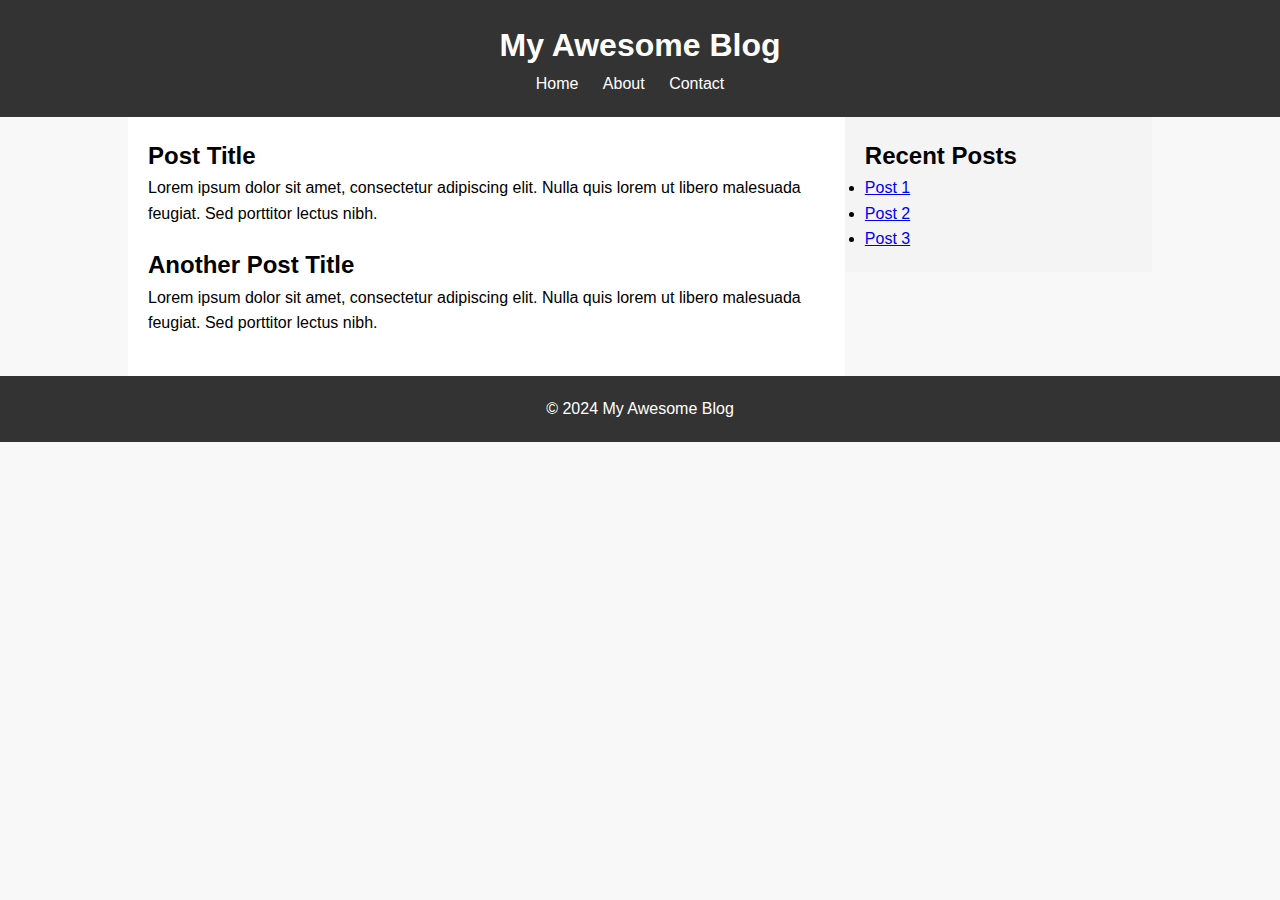
==== Que-7/index.html @ 3457e5d6 "All Que" ====
<!DOCTYPE html>
<html lang="en">
<head>
    <meta charset="UTF-8">
    <meta name="viewport" content="width=device-width, initial-scale=1.0">
    <title>Blog Layout</title>
    <link rel="stylesheet" href="style.css">
</head>
<body>
    <header>
        <h1>My Awesome Blog</h1>
        <nav>
            <ul>
                <li><a href="#">Home</a></li>
                <li><a href="#">About</a></li>
                <li><a href="#">Contact</a></li>
            </ul>
        </nav>
    </header>
    
    <div class="container">
        <section class="main-content">
            <article>
                <h2>Post Title</h2>
                <p>Lorem ipsum dolor sit amet, consectetur adipiscing elit. Nulla quis lorem ut libero malesuada feugiat. Sed porttitor lectus nibh.</p>
            </article>
            <article>
                <h2>Another Post Title</h2>
                <p>Lorem ipsum dolor sit amet, consectetur adipiscing elit. Nulla quis lorem ut libero malesuada feugiat. Sed porttitor lectus nibh.</p>
            </article>
        </section>
        
        <aside class="sidebar">
            <h2>Recent Posts</h2>
            <ul>
                <li><a href="#">Post 1</a></li>
                <li><a href="#">Post 2</a></li>
                <li><a href="#">Post 3</a></li>
            </ul>
        </aside>
    </div>
    
    <footer>
        <p>&copy; 2024 My Awesome Blog</p>
    </footer>
</body>
</html>
---- Que-7/style.css ----
/* Reset default browser styles */
* {
    margin: 0;
    padding: 0;
    box-sizing: border-box;
}

/* Global Styles */
body {
    font-family: Arial, sans-serif;
    line-height: 1.6;
    background-color: #f8f8f8;
    margin: 0;
}

header {
    background-color: #333;
    color: #fff;
    padding: 20px;
    text-align: center;
}

header h1 {
    margin: 0;
}

nav ul {
    list-style: none;
}

nav ul li {
    display: inline;
    margin-right: 20px;
}

nav ul li a {
    color: #fff;
    text-decoration: none;
}

.container {
    width: 80%;
    margin: auto;
    overflow: hidden;
}

.main-content {
    float: left;
    width: 70%;
    background-color: #fff;
    padding: 20px;
}

.main-content article {
    margin-bottom: 20px;
}

.sidebar {
    float: right;
    width: 30%;
    background-color: #f4f4f4;
    padding: 20px;
}

footer {
    background-color: #333;
    color: #fff;
    text-align: center;
    padding: 20px;
    clear: both;
}
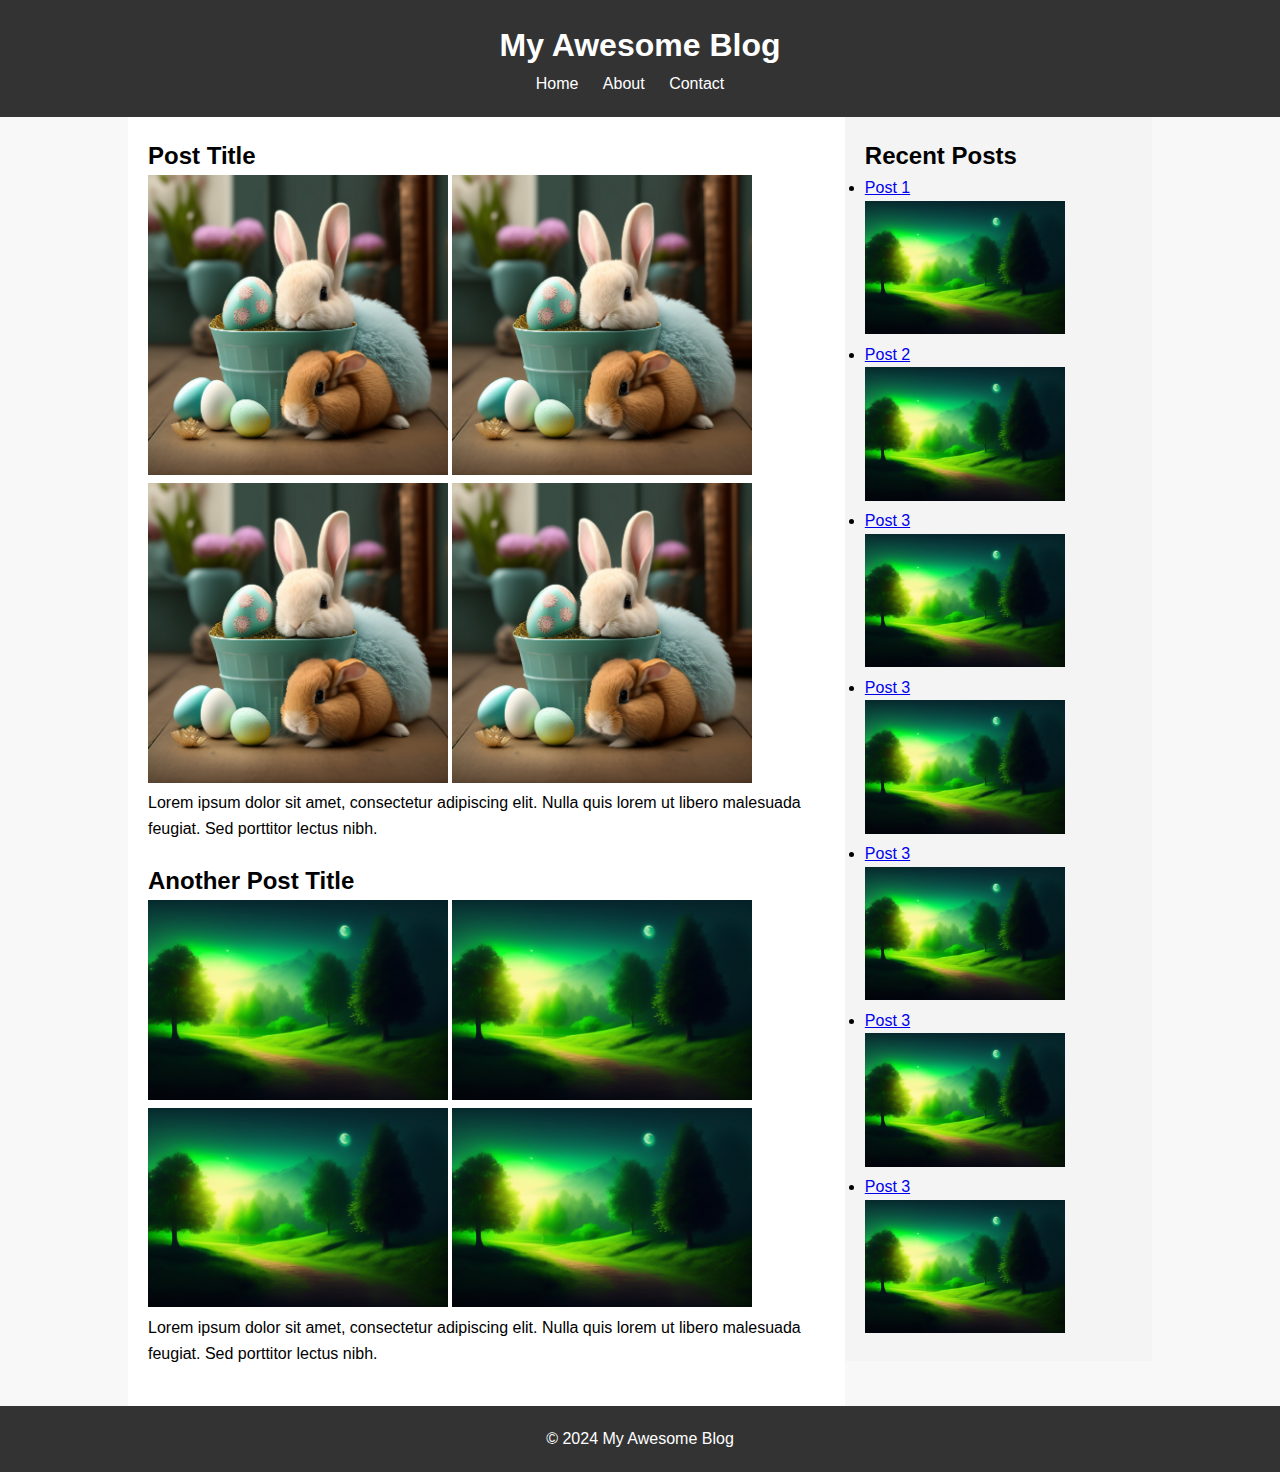
==== commit 2ca5425b: "all Que" ====
--- a/Que-7/index.html
+++ b/Que-7/index.html
@@ -22,10 +22,18 @@
         <section class="main-content">
             <article>
                 <h2>Post Title</h2>
+                <img height="auto" width="300px" src="./two-rabbits-are-sitting-blue-pot-with-painted-egg.jpg" alt="img">
+                <img height="auto" width="300px" src="./two-rabbits-are-sitting-blue-pot-with-painted-egg.jpg" alt="img">
+                <img height="auto" width="300px" src="./two-rabbits-are-sitting-blue-pot-with-painted-egg.jpg" alt="img">
+                <img height="auto" width="300px" src="./two-rabbits-are-sitting-blue-pot-with-painted-egg.jpg" alt="img">
                 <p>Lorem ipsum dolor sit amet, consectetur adipiscing elit. Nulla quis lorem ut libero malesuada feugiat. Sed porttitor lectus nibh.</p>
             </article>
             <article>
                 <h2>Another Post Title</h2>
+                <img height="auto" width="300px" src="./free-photo-green-ramadan-kareem-eid-mubarak-royal-elegant-lamp-with-mosque-holy-gate-with-fireworks.jpg" alt="img">
+                <img height="auto" width="300px" src="./free-photo-green-ramadan-kareem-eid-mubarak-royal-elegant-lamp-with-mosque-holy-gate-with-fireworks.jpg" alt="img">
+                <img height="auto" width="300px" src="./free-photo-green-ramadan-kareem-eid-mubarak-royal-elegant-lamp-with-mosque-holy-gate-with-fireworks.jpg" alt="img">
+                <img height="auto" width="300px" src="./free-photo-green-ramadan-kareem-eid-mubarak-royal-elegant-lamp-with-mosque-holy-gate-with-fireworks.jpg" alt="img">
                 <p>Lorem ipsum dolor sit amet, consectetur adipiscing elit. Nulla quis lorem ut libero malesuada feugiat. Sed porttitor lectus nibh.</p>
             </article>
         </section>
@@ -34,8 +42,19 @@
             <h2>Recent Posts</h2>
             <ul>
                 <li><a href="#">Post 1</a></li>
+                <img height="auto" width="200px" src="./free-photo-green-ramadan-kareem-eid-mubarak-royal-elegant-lamp-with-mosque-holy-gate-with-fireworks.jpg" alt="img">
                 <li><a href="#">Post 2</a></li>
+                <img height="auto" width="200px" src="./free-photo-green-ramadan-kareem-eid-mubarak-royal-elegant-lamp-with-mosque-holy-gate-with-fireworks.jpg" alt="img">
                 <li><a href="#">Post 3</a></li>
+                <img height="auto" width="200px" src="./free-photo-green-ramadan-kareem-eid-mubarak-royal-elegant-lamp-with-mosque-holy-gate-with-fireworks.jpg" alt="img">
+                <li><a href="#">Post 3</a></li>
+                <img height="auto" width="200px" src="./free-photo-green-ramadan-kareem-eid-mubarak-royal-elegant-lamp-with-mosque-holy-gate-with-fireworks.jpg" alt="img">
+                <li><a href="#">Post 3</a></li>
+                <img height="auto" width="200px" src="./free-photo-green-ramadan-kareem-eid-mubarak-royal-elegant-lamp-with-mosque-holy-gate-with-fireworks.jpg" alt="img">
+                <li><a href="#">Post 3</a></li>
+                <img height="auto" width="200px" src="./free-photo-green-ramadan-kareem-eid-mubarak-royal-elegant-lamp-with-mosque-holy-gate-with-fireworks.jpg" alt="img">
+                <li><a href="#">Post 3</a></li>
+                <img height="auto" width="200px" src="./free-photo-green-ramadan-kareem-eid-mubarak-royal-elegant-lamp-with-mosque-holy-gate-with-fireworks.jpg" alt="img">
             </ul>
         </aside>
     </div>
--- a/Que-7/style.css
+++ b/Que-7/style.css
@@ -1,11 +1,11 @@
-/* Reset default browser styles */
+
 * {
     margin: 0;
     padding: 0;
     box-sizing: border-box;
 }
 
-/* Global Styles */
+
 body {
     font-family: Arial, sans-serif;
     line-height: 1.6;
